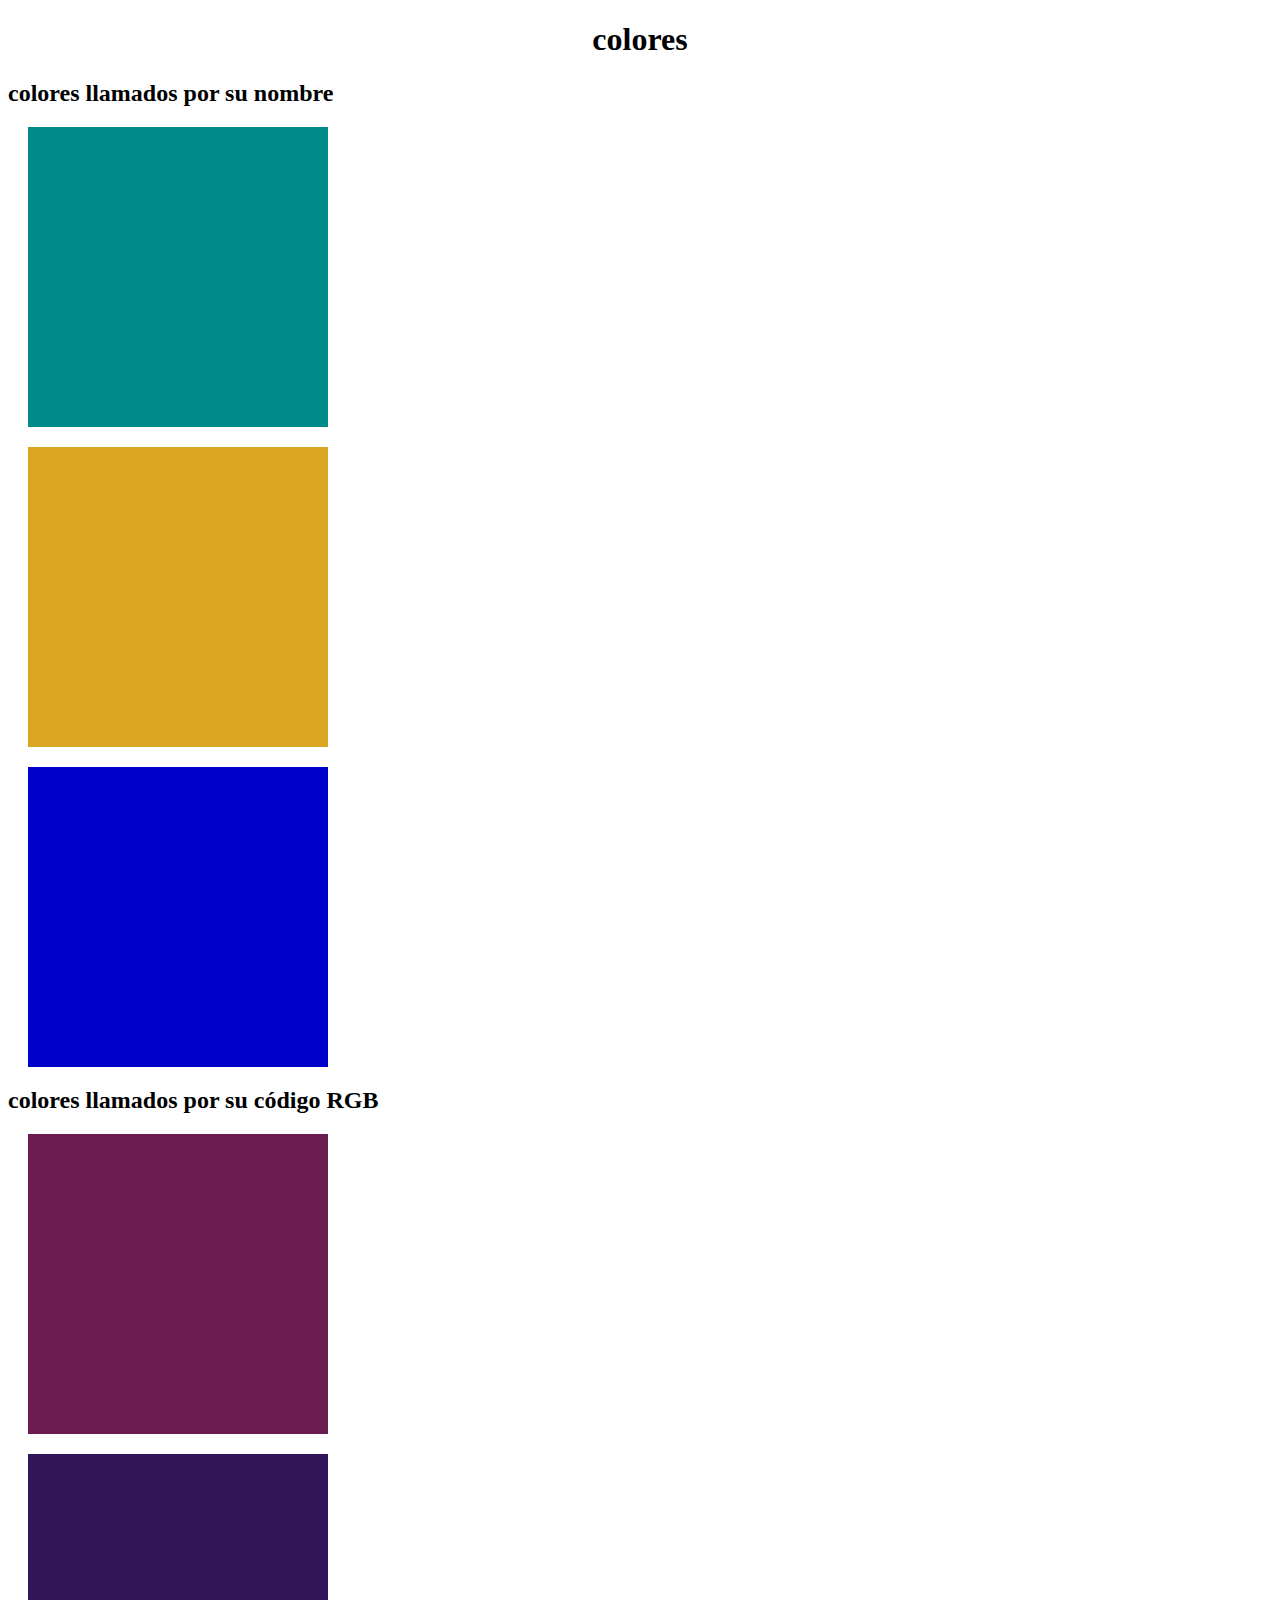
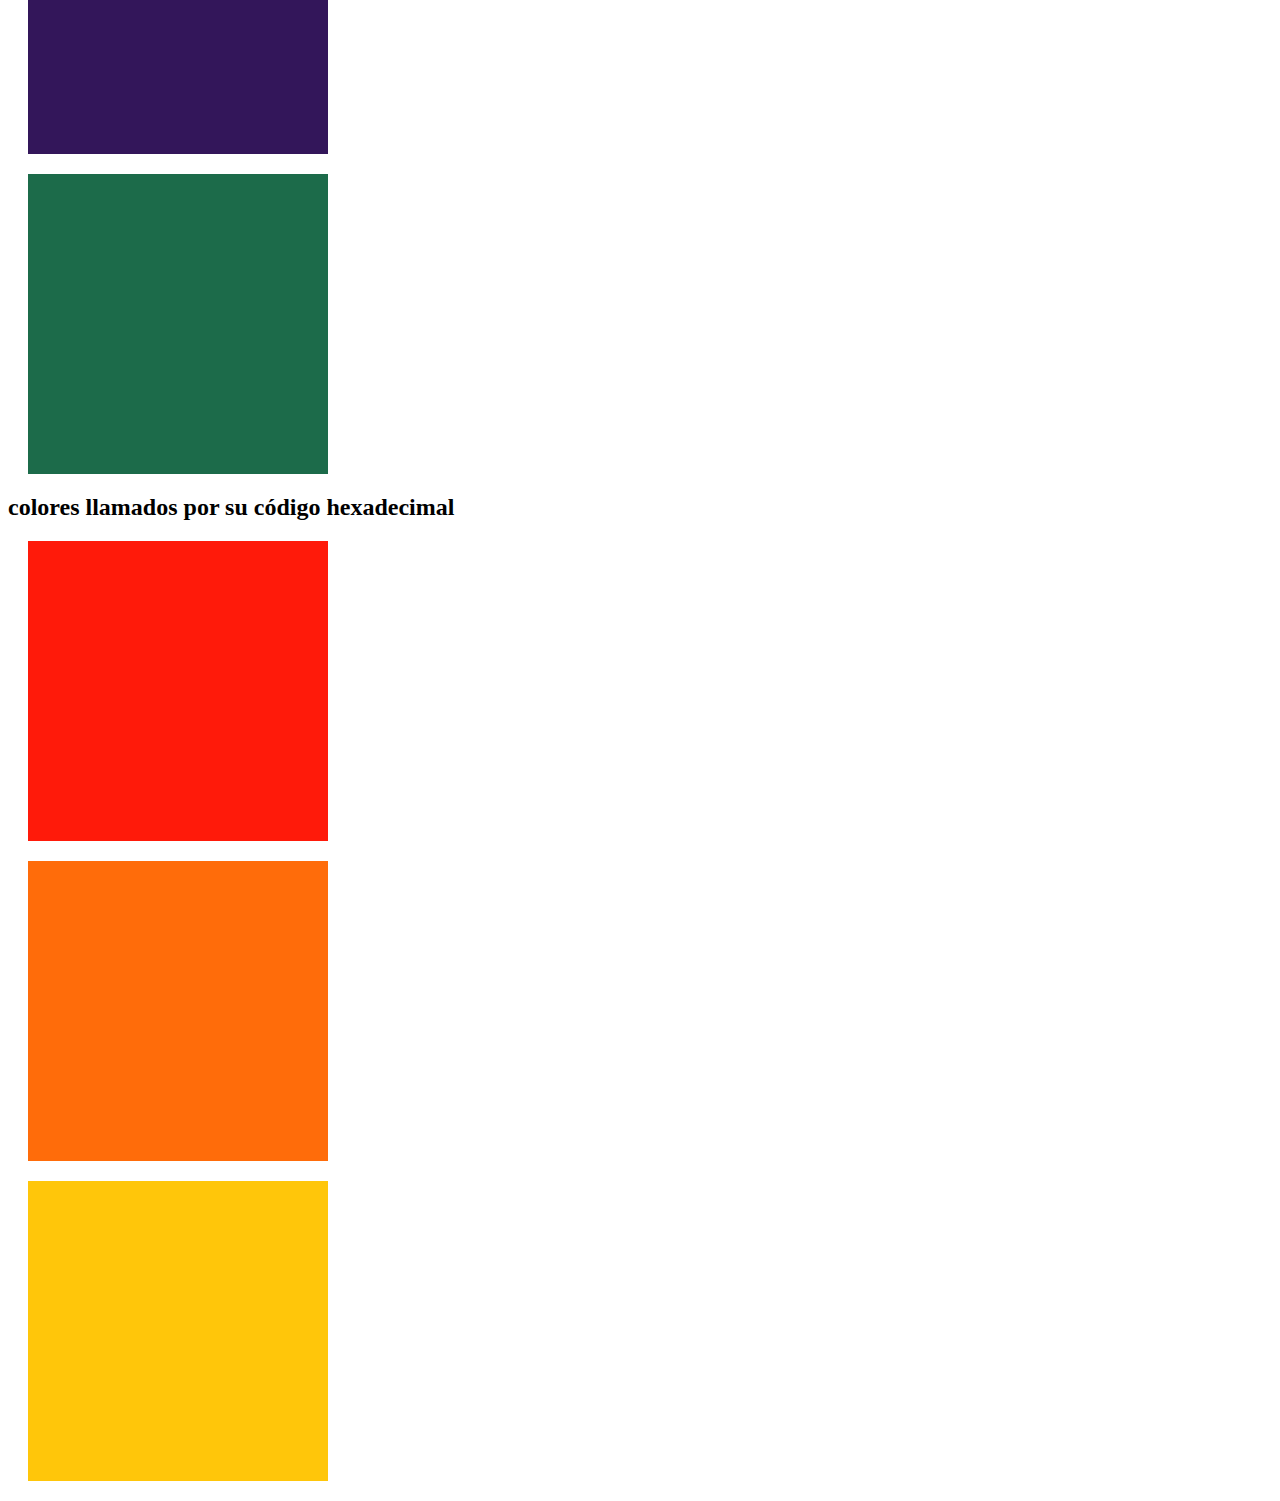
==== colores.html @ 83d6981b "colores" ====
<!DOCTYPE html>
<html lang="en">
<head>
    <meta charset="UTF-8">
    <meta http-equiv="X-UA-Compatible" content="IE=edge">
    <meta name="viewport" content="width=device-width, initial-scale=1.0">
    <link rel="stylesheet" href="css/colores.css">
    <title>colores</title>
</head>
<body>
    <h1>colores</h1>
    <h2>colores llamados por su nombre</h2>
    <div class=" box-style box-darkcyan"></div> 
    <div class=" box-style box-goldenrod"></div>
    <div class=" box-style box-mediumblue"></div>
    <h2>colores llamados por su código RGB</h2>
    <div class="box-style box-107-28-81"></div>
    <div class="box-style box-51-22-90"></div>
    <div class="box-style box-28-107-74"></div>
    <h2>colores llamados por su código hexadecimal</h2>
    <div class="box-style box-ff1a0a"></div>
    <div class="box-style box-f6c0a"></div>
    <div class="box-style box-ffc60a"></div>
    
</body>
</html>
---- css/colores.css ----
h1{
    text-align: center;
}
.box-style{

    width: 300px;
    height:300px;
    margin:20px;
}
.box-darkcyan 
{background-color: darkcyan ;}

.box-goldenrod
{background-color: goldenrod;

}
.box-mediumblue
{background-color:mediumblue;
}

.box-107-28-81
{background-color: rgb(107, 28, 81);}

.box-51-22-90
{background-color: rgb(51, 22, 90);}

.box-28-107-74
{background-color: rgb(28, 107, 74);}

.box-ff1a0a
{background-color: #ff1a0a;}

.box-f6c0a
{background-color: #ff6c0a;}

.box-ffc60a
{background-color: #ffc60a;}
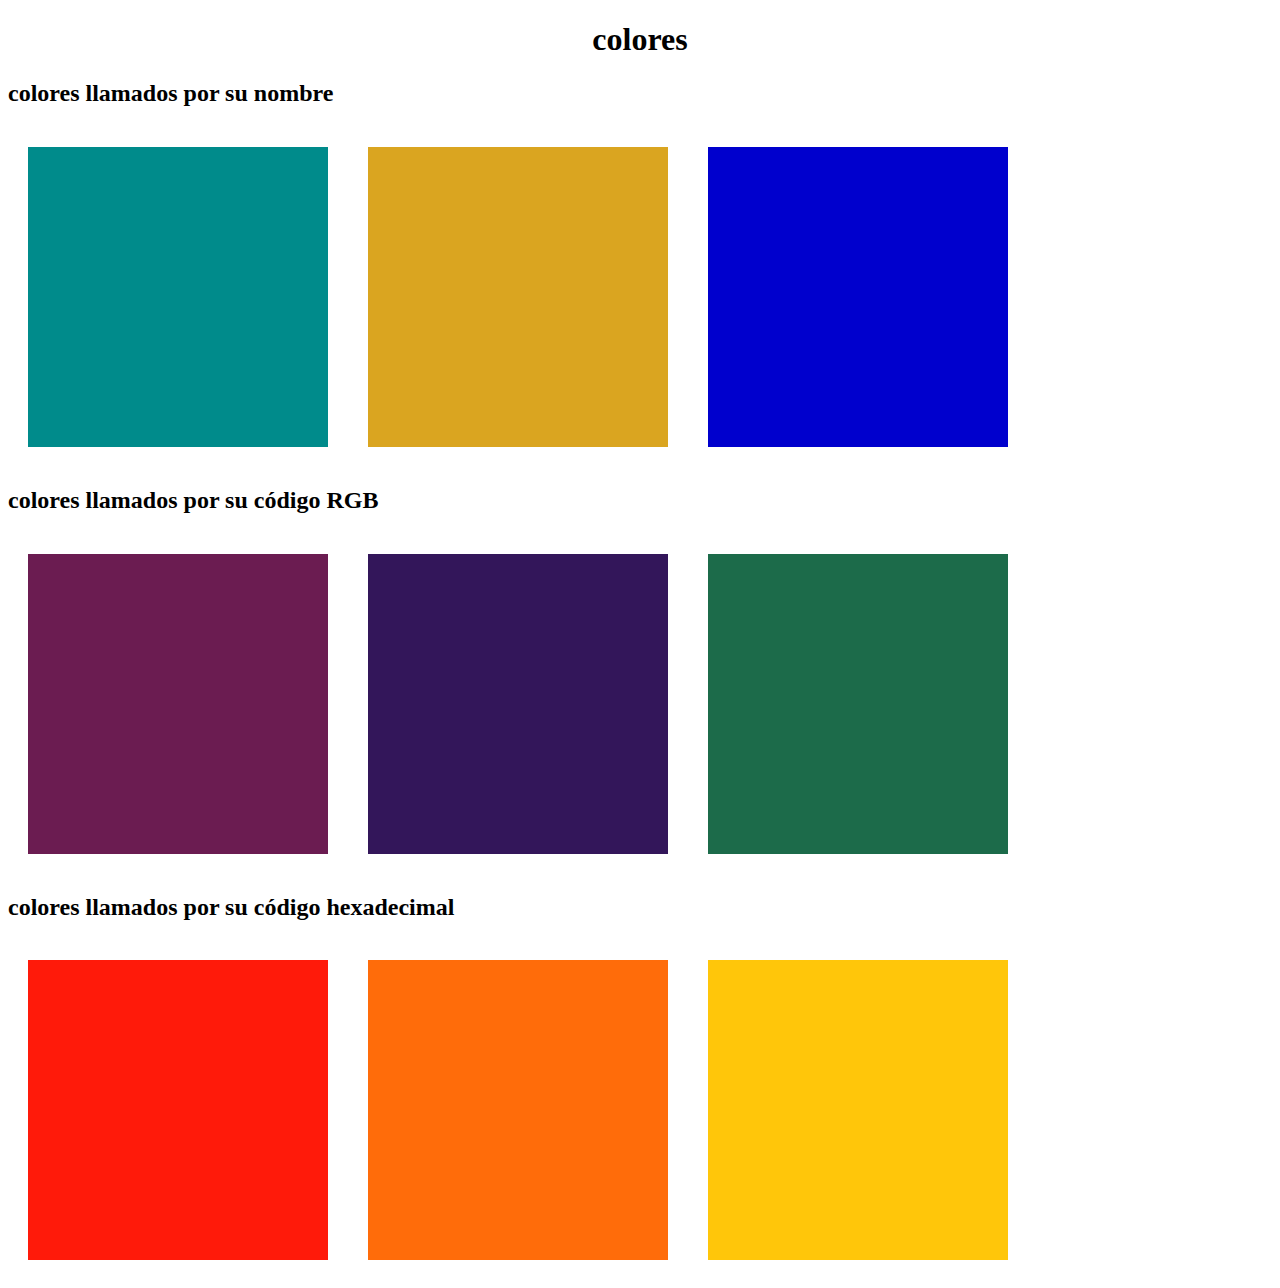
==== commit b09d3d01: "colores" ====
--- a/colores.html
+++ b/colores.html
@@ -10,17 +10,23 @@
 <body>
     <h1>colores</h1>
     <h2>colores llamados por su nombre</h2>
+    <div class=" box-direction">
     <div class=" box-style box-darkcyan"></div> 
     <div class=" box-style box-goldenrod"></div>
     <div class=" box-style box-mediumblue"></div>
+    </div>
     <h2>colores llamados por su código RGB</h2>
+    <div class="box-direction">
     <div class="box-style box-107-28-81"></div>
     <div class="box-style box-51-22-90"></div>
     <div class="box-style box-28-107-74"></div>
+    </div>
     <h2>colores llamados por su código hexadecimal</h2>
+    <div class="box-direction">
     <div class="box-style box-ff1a0a"></div>
     <div class="box-style box-f6c0a"></div>
     <div class="box-style box-ffc60a"></div>
-    
+    </div>
+
 </body>
 </html>
--- a/css/colores.css
+++ b/css/colores.css
@@ -1,5 +1,9 @@
 h1{
     text-align: center;
+}
+.box-direction { 
+    display: flex;
+    flex-direction:row;
 }
 .box-style{
 
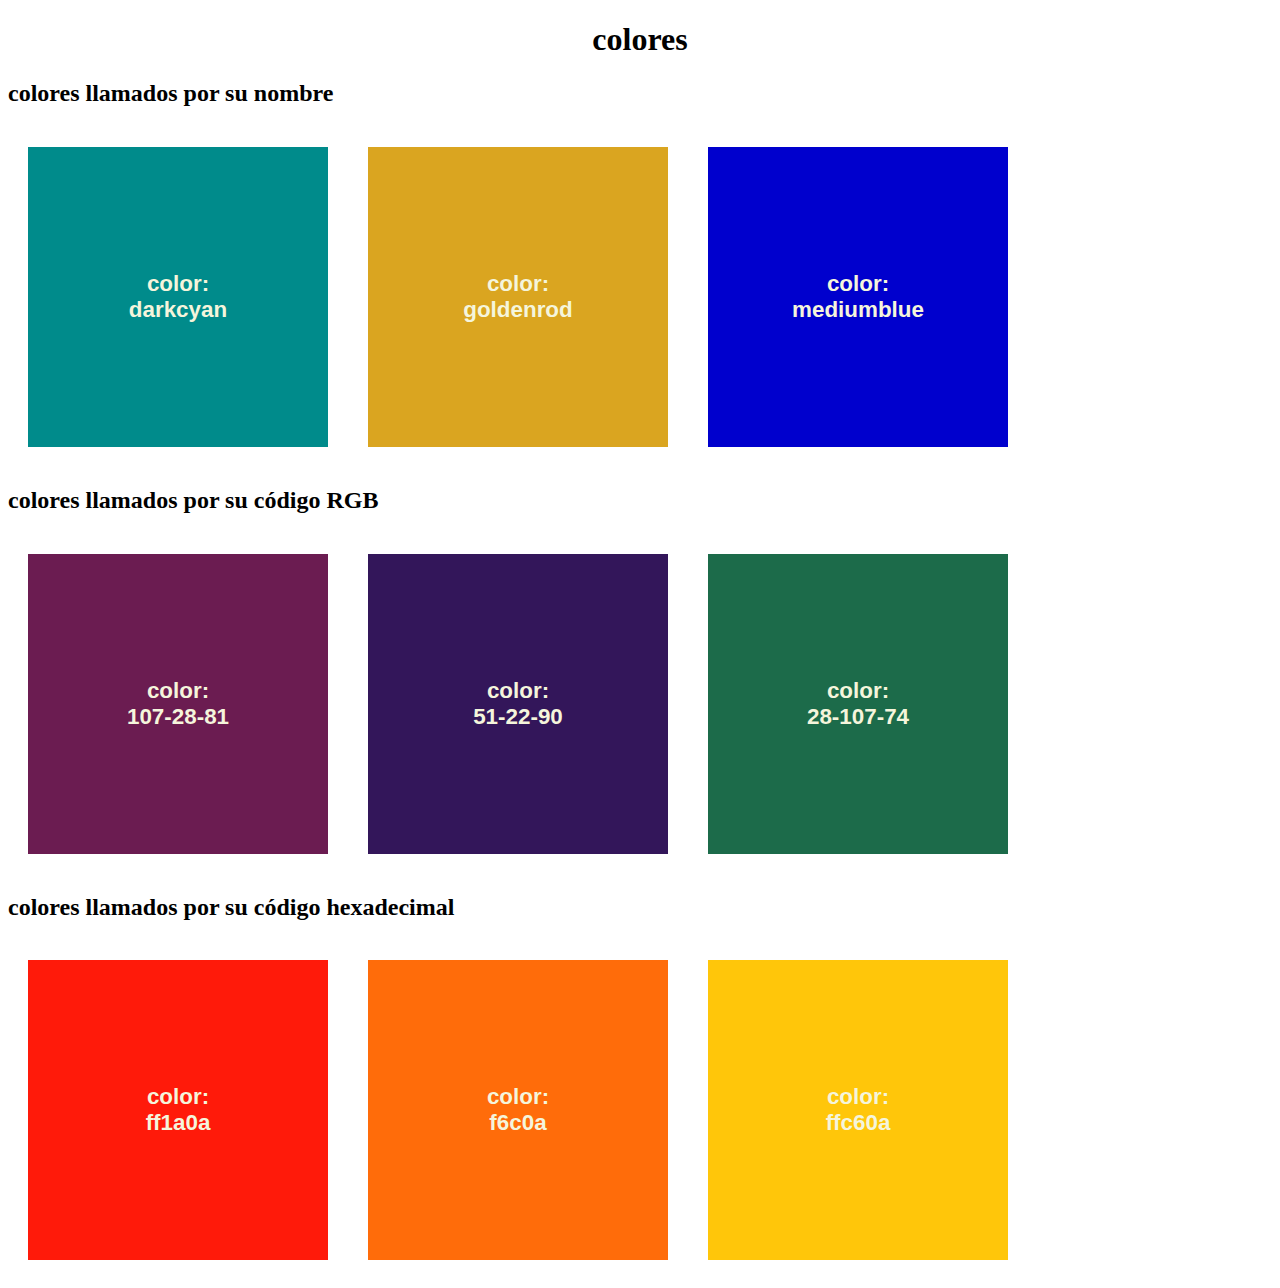
==== commit eb956596: "colores" ====
--- a/colores.html
+++ b/colores.html
@@ -11,21 +11,21 @@
     <h1>colores</h1>
     <h2>colores llamados por su nombre</h2>
     <div class=" box-direction">
-    <div class=" box-style box-darkcyan"></div> 
-    <div class=" box-style box-goldenrod"></div>
-    <div class=" box-style box-mediumblue"></div>
+    <div class=" box-style box-darkcyan">color:<br>darkcyan</div> 
+    <div class=" box-style box-goldenrod">color:<br>goldenrod</div>
+    <div class=" box-style box-mediumblue">color:<br>mediumblue</div>
     </div>
     <h2>colores llamados por su código RGB</h2>
     <div class="box-direction">
-    <div class="box-style box-107-28-81"></div>
-    <div class="box-style box-51-22-90"></div>
-    <div class="box-style box-28-107-74"></div>
+    <div class="box-style box-107-28-81">color:<br>107-28-81</div>
+    <div class="box-style box-51-22-90">color:<br>51-22-90</div>
+    <div class="box-style box-28-107-74">color:<br>28-107-74</div>
     </div>
     <h2>colores llamados por su código hexadecimal</h2>
     <div class="box-direction">
-    <div class="box-style box-ff1a0a"></div>
-    <div class="box-style box-f6c0a"></div>
-    <div class="box-style box-ffc60a"></div>
+    <div class="box-style box-ff1a0a">color:<br>ff1a0a</div>
+    <div class="box-style box-f6c0a">color:<br>f6c0a</div>
+    <div class="box-style box-ffc60a">color:<br>ffc60a</div>
     </div>
 
 </body>
--- a/css/colores.css
+++ b/css/colores.css
@@ -10,6 +10,15 @@
     width: 300px;
     height:300px;
     margin:20px;
+    display: flex;
+    justify-content: center;
+    align-items:center;
+    color: beige;
+    font-size: 1.4em;
+    text-align: center;
+    font-family: tahoma, sans-serif;
+    font-weight: 900;
+   
 }
 .box-darkcyan 
 {background-color: darkcyan ;}
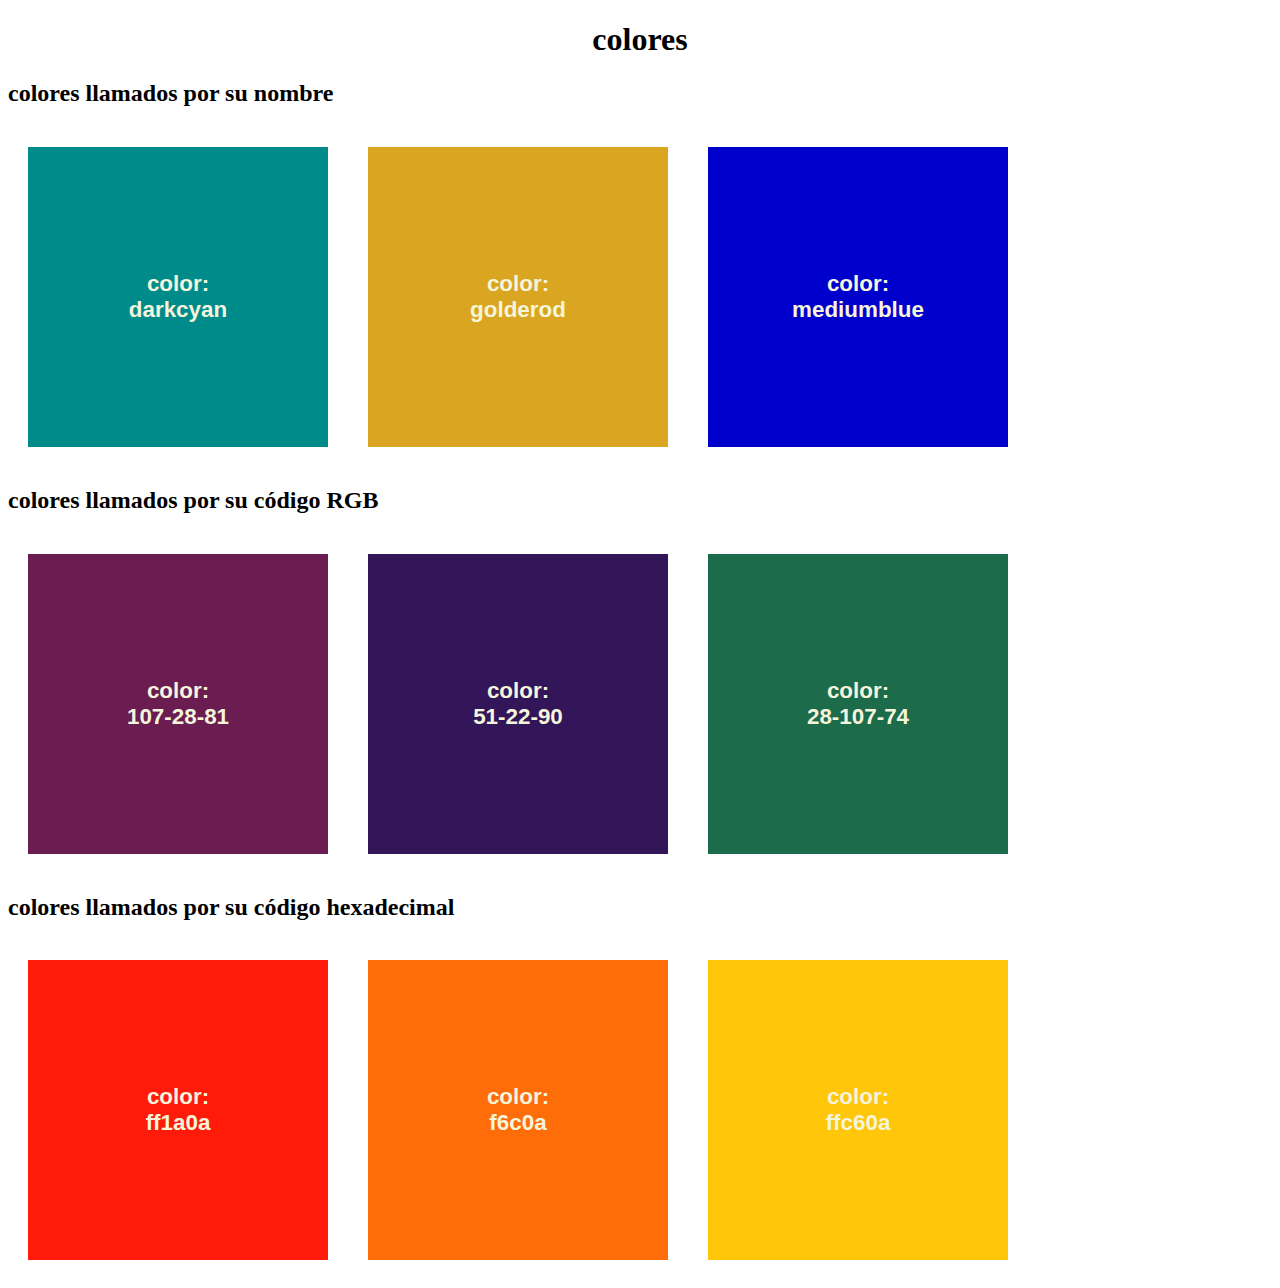
==== commit 3db88c36: "colores" ====
--- a/colores.html
+++ b/colores.html
@@ -12,7 +12,7 @@
     <h2>colores llamados por su nombre</h2>
     <div class=" box-direction">
     <div class=" box-style box-darkcyan">color:<br>darkcyan</div> 
-    <div class=" box-style box-goldenrod">color:<br>goldenrod</div>
+    <div class=" box-style box-goldenrod">color:<br>golderod</div>
     <div class=" box-style box-mediumblue">color:<br>mediumblue</div>
     </div>
     <h2>colores llamados por su código RGB</h2>
--- a/css/colores.css
+++ b/css/colores.css
@@ -11,6 +11,7 @@
     height:300px;
     margin:20px;
     display: flex;
+    color: beige;
     justify-content: center;
     align-items:center;
     color: beige;
